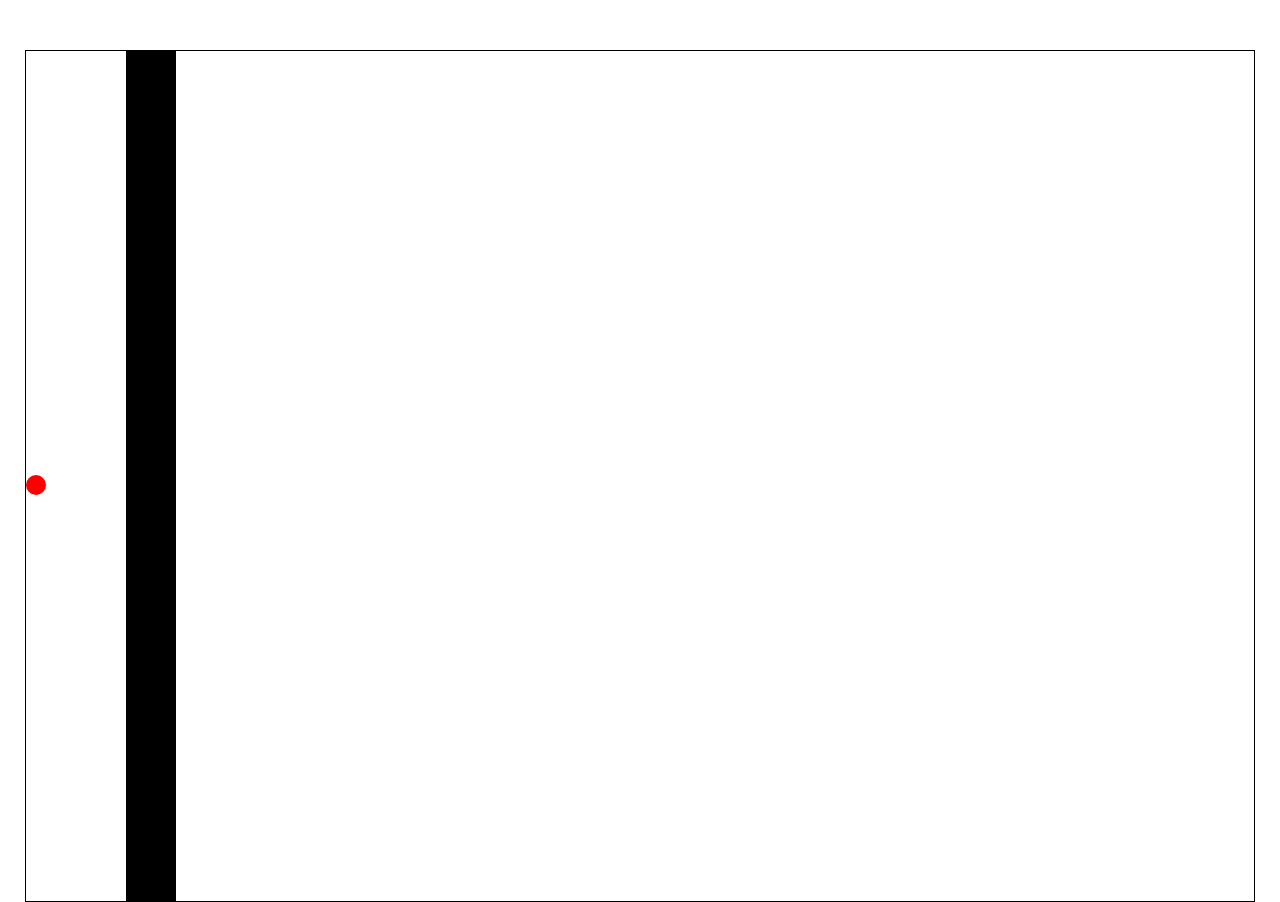
==== public/index.html @ 9cb6cdb5 "background js" ====
<!DOCTYPE html>
<html lang="fr" onclick="jump()">
    <head>
        <meta charset="UTF-8">
        <meta name="viewport" content="width=device-width, initial-scale=1.0">
        <title>Crazy Vegetable Race</title>
        <link rel="stylesheet" href="/public/css/index.css">
    </head>
    
    <body>
        <div id="global">
            <div id="block"></div>
            <div id="space"></div>
            <div id="items"></div>
        </div>
    </body>

    <script src="/public/js/script.js"></script>
    <script src="/public/js/background.js"></script>
</html>
---- public/css/index.css ----
* {
    padding: 0;
    margin: 0;
}

#global {
    height: 850px;
    border: 1px solid black;
    overflow: hidden;
    margin-top: 50px;
    margin-left: 25px;
    margin-right: 25px;
}

#block {
    width : 50px;
    height: 850px;
    background-color: black;
    position: relative;
    left: 100px;
    animation: block 5s infinite linear;
}

@keyframes block {
    0%{left: 2000px;}
    100%{left: -50px;}
}

#space {
    width: 50px;
    height: 150px;
    background-color: white;
    position: relative;
    left: 400px;
    top: -500px;
    animation: block 5s infinite linear;
}

#items {
    width: 20px;
    height: 20px;
    background-color: red;
    position: absolute;
    top: 100px;
    border-radius: 50%;
}
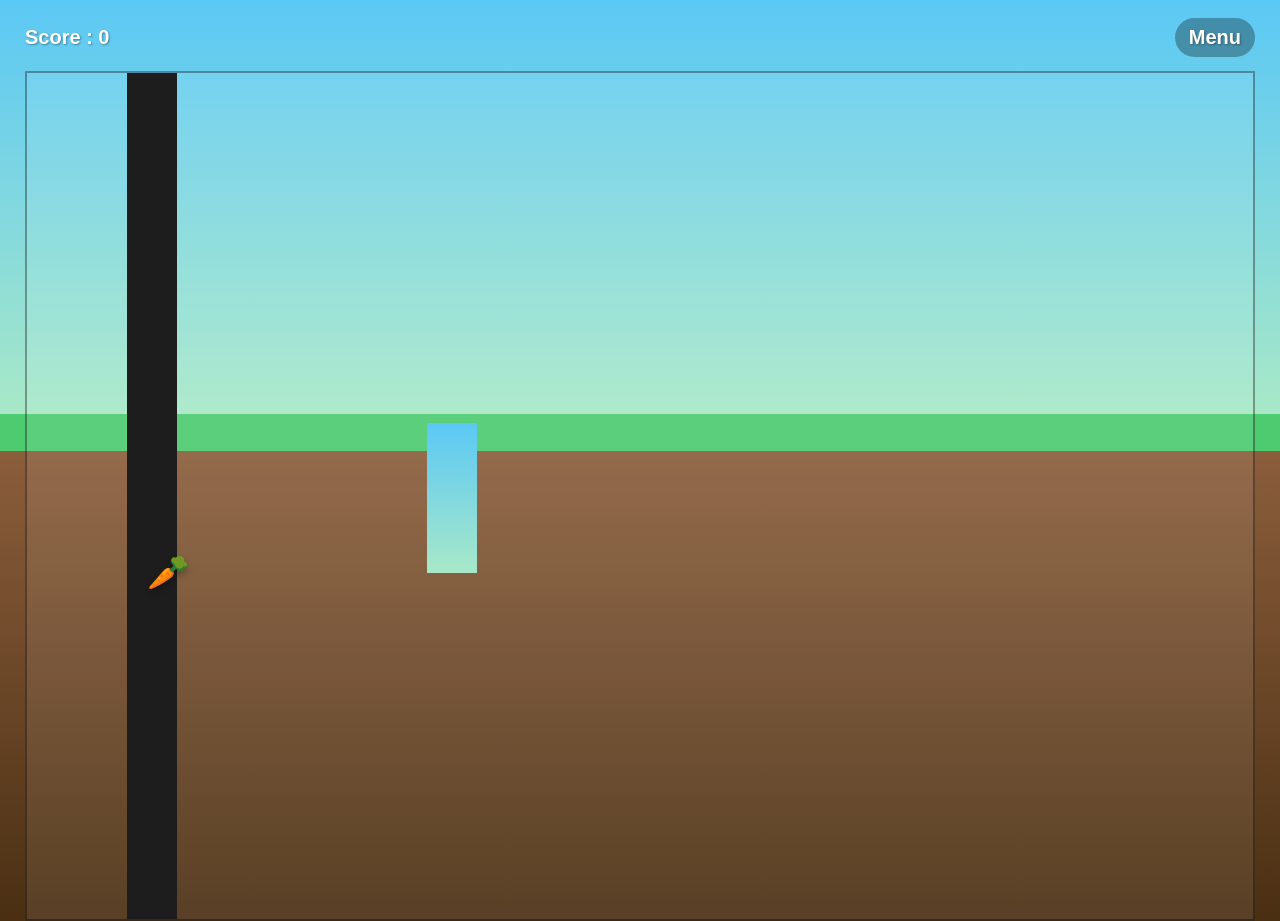
==== commit 89e5fdd4: "Correction après merge" ====
--- a/public/index.html
+++ b/public/index.html
@@ -1,13 +1,14 @@
 <!DOCTYPE html>
-<html lang="fr" onclick="jump()">
+<html lang="fr">
     <head>
         <meta charset="UTF-8">
         <meta name="viewport" content="width=device-width, initial-scale=1.0">
         <title>Crazy Vegetable Race</title>
-        <link rel="stylesheet" href="/public/css/index.css">
+        <link rel="stylesheet" href="css/index.css">
     </head>
     
     <body>
+        <div id="hud"><span>Score : <strong id="score">0</strong></span><a href="menu.html">Menu</a></div>
         <div id="global">
             <div id="block"></div>
             <div id="space"></div>
@@ -15,6 +16,6 @@
         </div>
     </body>
 
-    <script src="/public/js/script.js"></script>
-    <script src="/public/js/background.js"></script>
+    <script src="js/script.js"></script>
+    <script src="js/background.js"></script>
 </html>
--- a/public/css/index.css
+++ b/public/css/index.css
@@ -1,46 +1,80 @@
 * {
-    padding: 0;
-    margin: 0;
+  padding: 0;
+  margin: 0;
+  box-sizing: border-box;
+}
+
+body {
+  min-height: 100vh;
+  background: linear-gradient(#5bc8f5, #a8e8c8 45%, #4ecb71 45%, #4ecb71 49%, #8b5e3c 49%, #4a2f12);
+  font-family: Arial, sans-serif;
+  overflow: hidden;
+  user-select: none;
+}
+
+#hud {
+  width: calc(100vw - 50px);
+  margin: 18px 25px 0;
+  display: flex;
+  justify-content: space-between;
+  align-items: center;
+  color: white;
+  font-size: 20px;
+  font-weight: bold;
+  text-shadow: 1px 1px 2px rgba(0,0,0,0.35);
+}
+
+#hud a {
+  color: white;
+  text-decoration: none;
+  background: rgba(0,0,0,0.3);
+  padding: 8px 14px;
+  border-radius: 999px;
 }
 
 #global {
-    height: 850px;
-    border: 1px solid black;
-    overflow: hidden;
-    margin-top: 50px;
-    margin-left: 25px;
-    margin-right: 25px;
+  position: relative;
+  height: 850px;
+  border: 2px solid rgba(0, 0, 0, 0.35);
+  overflow: hidden;
+  margin: 14px 25px 0;
+  background: rgba(255,255,255,0.08);
 }
 
 #block {
-    width : 50px;
-    height: 850px;
-    background-color: black;
-    position: relative;
-    left: 100px;
-    animation: block 5s infinite linear;
+  width: 50px;
+  height: 850px;
+  background: #1d1d1d;
+  position: relative;
+  left: 100px;
+  animation: block 5s infinite linear;
 }
 
 @keyframes block {
-    0%{left: 2000px;}
-    100%{left: -50px;}
+  0% { left: 2000px; }
+  100% { left: -50px; }
 }
 
 #space {
-    width: 50px;
-    height: 150px;
-    background-color: white;
-    position: relative;
-    left: 400px;
-    top: -500px;
-    animation: block 5s infinite linear;
+  width: 50px;
+  height: 150px;
+  background: linear-gradient(#5bc8f5, #a8e8c8);
+  position: relative;
+  left: 400px;
+  top: -500px;
+  animation: block 5s infinite linear;
 }
 
 #items {
-    width: 20px;
-    height: 20px;
-    background-color: red;
-    position: absolute;
-    top: 100px;
-    border-radius: 50%;
-}+  width: 42px;
+  height: 42px;
+  position: absolute;
+  top: 100px;
+  left: 120px;
+  display: flex;
+  align-items: center;
+  justify-content: center;
+  font-size: 34px;
+  line-height: 1;
+  filter: drop-shadow(0 4px 3px rgba(0,0,0,0.25));
+}
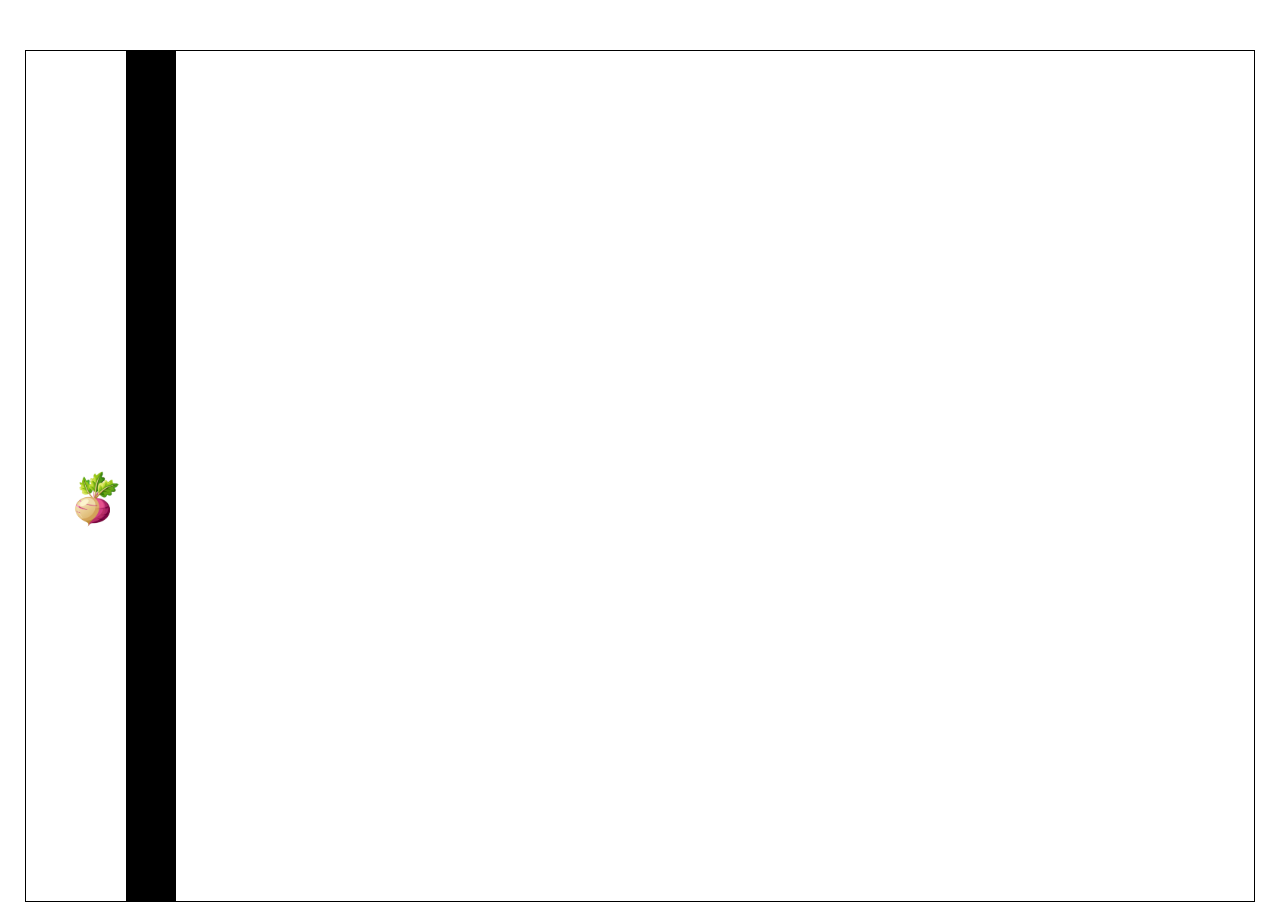
==== commit 25845d45: "add : debug and character" ====
--- a/public/index.html
+++ b/public/index.html
@@ -1,21 +1,19 @@
 <!DOCTYPE html>
-<html lang="fr">
+<html lang="fr" onclick="jump()">
     <head>
         <meta charset="UTF-8">
         <meta name="viewport" content="width=device-width, initial-scale=1.0">
         <title>Crazy Vegetable Race</title>
-        <link rel="stylesheet" href="css/index.css">
+        <link rel="stylesheet" href="/public/css/index.css">
     </head>
     
     <body>
-        <div id="hud"><span>Score : <strong id="score">0</strong></span><a href="menu.html">Menu</a></div>
         <div id="global">
             <div id="block"></div>
             <div id="space"></div>
-            <div id="items"></div>
+            <img id="items" src="img/navet.png"/>
         </div>
     </body>
 
-    <script src="js/script.js"></script>
-    <script src="js/background.js"></script>
+    <script src="/public/js/script.js"></script>
 </html>
--- a/public/css/index.css
+++ b/public/css/index.css
@@ -1,80 +1,46 @@
 * {
-  padding: 0;
-  margin: 0;
-  box-sizing: border-box;
-}
-
-body {
-  min-height: 100vh;
-  background: linear-gradient(#5bc8f5, #a8e8c8 45%, #4ecb71 45%, #4ecb71 49%, #8b5e3c 49%, #4a2f12);
-  font-family: Arial, sans-serif;
-  overflow: hidden;
-  user-select: none;
-}
-
-#hud {
-  width: calc(100vw - 50px);
-  margin: 18px 25px 0;
-  display: flex;
-  justify-content: space-between;
-  align-items: center;
-  color: white;
-  font-size: 20px;
-  font-weight: bold;
-  text-shadow: 1px 1px 2px rgba(0,0,0,0.35);
-}
-
-#hud a {
-  color: white;
-  text-decoration: none;
-  background: rgba(0,0,0,0.3);
-  padding: 8px 14px;
-  border-radius: 999px;
+    padding: 0;
+    margin: 0;
 }
 
 #global {
-  position: relative;
-  height: 850px;
-  border: 2px solid rgba(0, 0, 0, 0.35);
-  overflow: hidden;
-  margin: 14px 25px 0;
-  background: rgba(255,255,255,0.08);
+    height: 850px;
+    border: 1px solid black;
+    overflow: hidden;
+    margin-top: 50px;
+    margin-left: 25px;
+    margin-right: 25px;
 }
 
 #block {
-  width: 50px;
-  height: 850px;
-  background: #1d1d1d;
-  position: relative;
-  left: 100px;
-  animation: block 5s infinite linear;
+    width : 50px;
+    height: 850px;
+    background-color: black;
+    position: relative;
+    left: 100px;
+    animation: block 5s infinite linear;
 }
 
 @keyframes block {
-  0% { left: 2000px; }
-  100% { left: -50px; }
+    0%{left: 2000px;}
+    100%{left: -50px;}
 }
 
 #space {
-  width: 50px;
-  height: 150px;
-  background: linear-gradient(#5bc8f5, #a8e8c8);
-  position: relative;
-  left: 400px;
-  top: -500px;
-  animation: block 5s infinite linear;
+    width: 50px;
+    height: 150px;
+    background-color: white;
+    position: relative;
+    left: 400px;
+    top: -500px;
+    animation: block 5s infinite linear;
 }
 
 #items {
-  width: 42px;
-  height: 42px;
-  position: absolute;
-  top: 100px;
-  left: 120px;
-  display: flex;
-  align-items: center;
-  justify-content: center;
-  font-size: 34px;
-  line-height: 1;
-  filter: drop-shadow(0 4px 3px rgba(0,0,0,0.25));
-}
+    width: 60px;
+    height: 60px;
+    position: absolute;
+    top: 100px;
+    border-radius: 50%;
+    margin-left: 40px;
+}
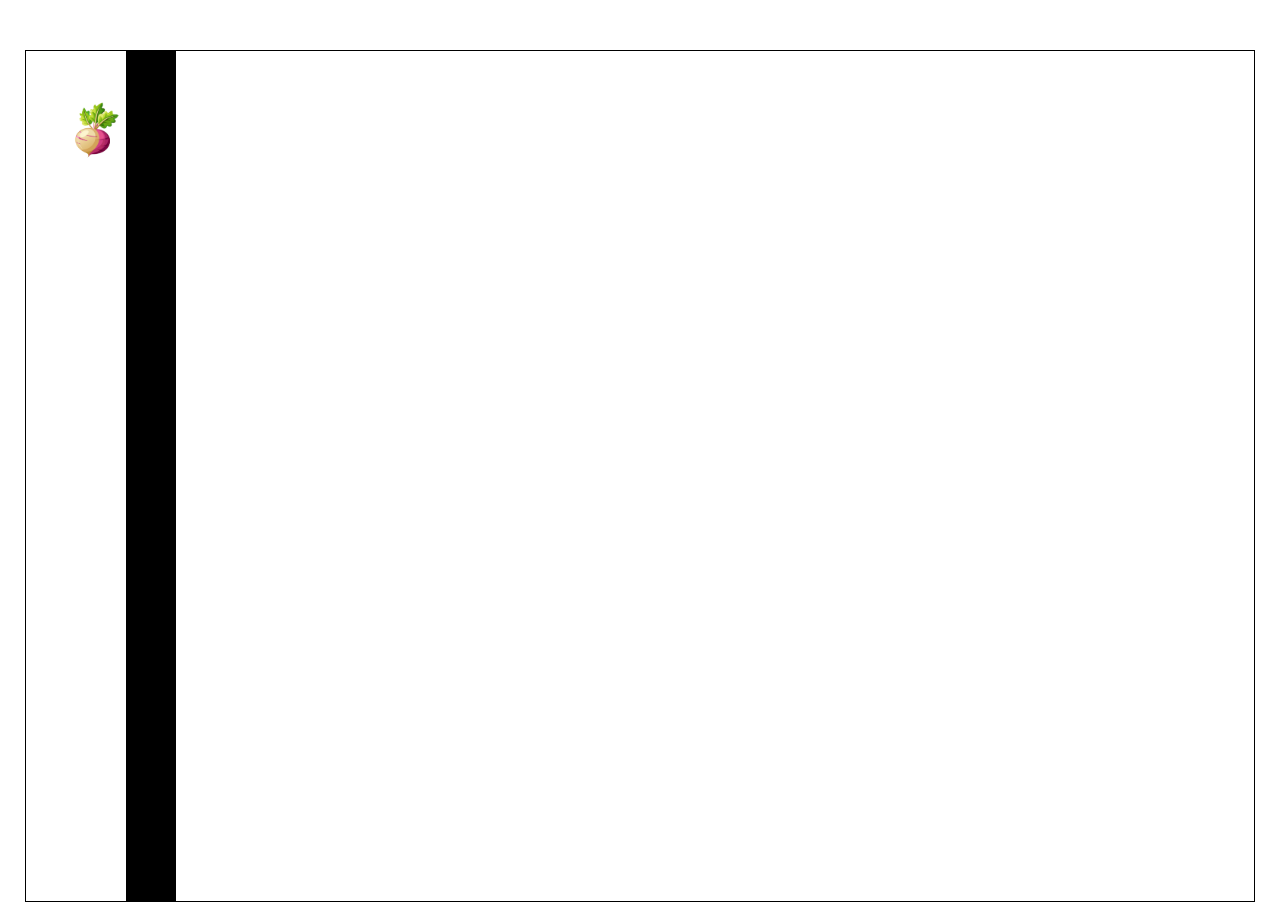
==== commit 6711570f: "Merge pull request #2 from timeoblrynov/Really-Van Really van" ====
--- a/public/index.html
+++ b/public/index.html
@@ -15,5 +15,5 @@
         </div>
     </body>
 
-    <script src="/public/js/script.js"></script>
+    <!--<script src="/public/js/script.js"></script>-->
 </html>
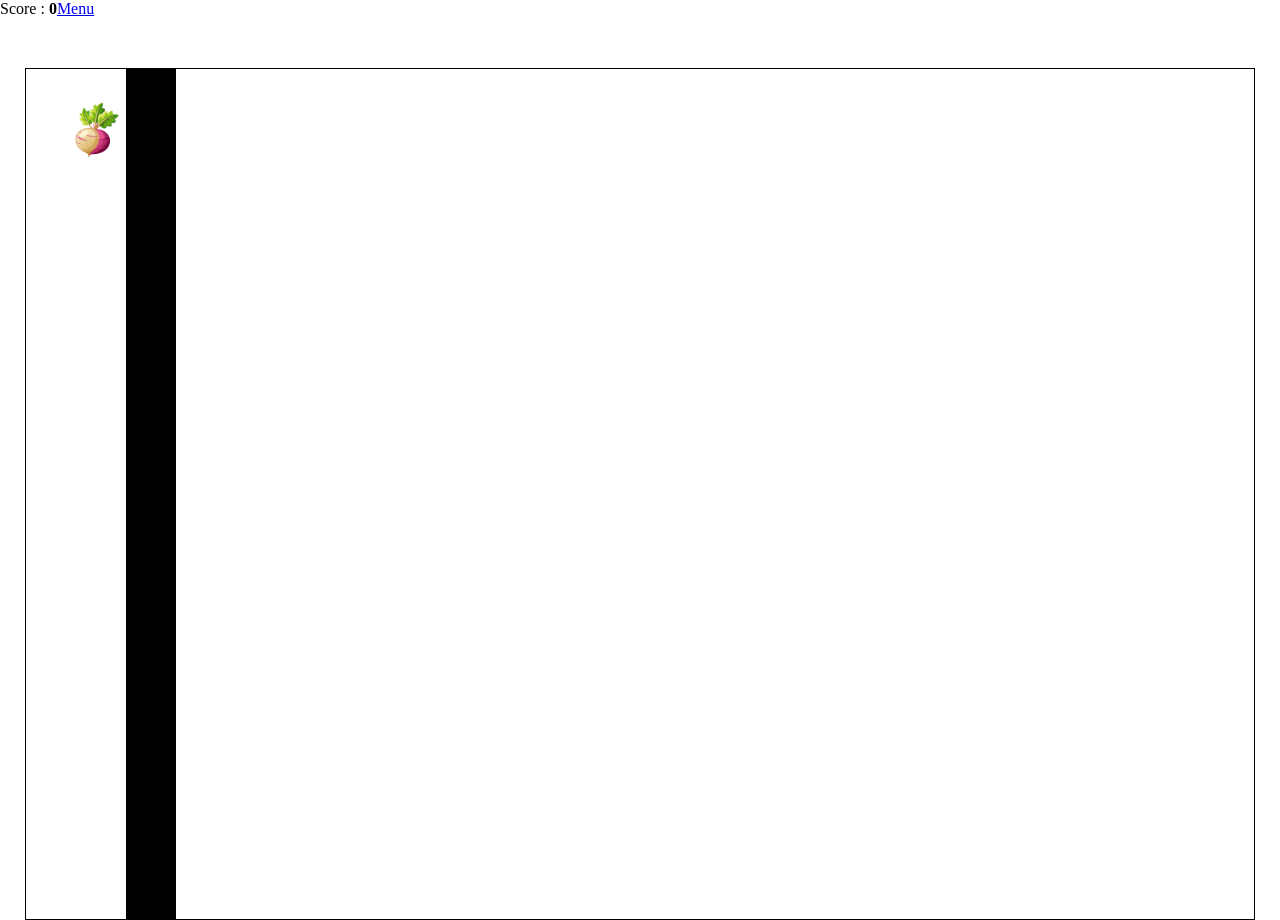
==== commit 0bb8ff1b: "Merge branch 'main' into Max" ====
--- a/public/index.html
+++ b/public/index.html
@@ -1,13 +1,14 @@
 <!DOCTYPE html>
-<html lang="fr" onclick="jump()">
+<html lang="fr">
     <head>
         <meta charset="UTF-8">
         <meta name="viewport" content="width=device-width, initial-scale=1.0">
         <title>Crazy Vegetable Race</title>
-        <link rel="stylesheet" href="/public/css/index.css">
+        <link rel="stylesheet" href="css/index.css">
     </head>
     
     <body>
+        <div id="hud"><span>Score : <strong id="score">0</strong></span><a href="menu.html">Menu</a></div>
         <div id="global">
             <div id="block"></div>
             <div id="space"></div>
@@ -15,5 +16,6 @@
         </div>
     </body>
 
-    <!--<script src="/public/js/script.js"></script>-->
+    <script src="js/script.js"></script>
+    <script src="js/background.js"></script>
 </html>
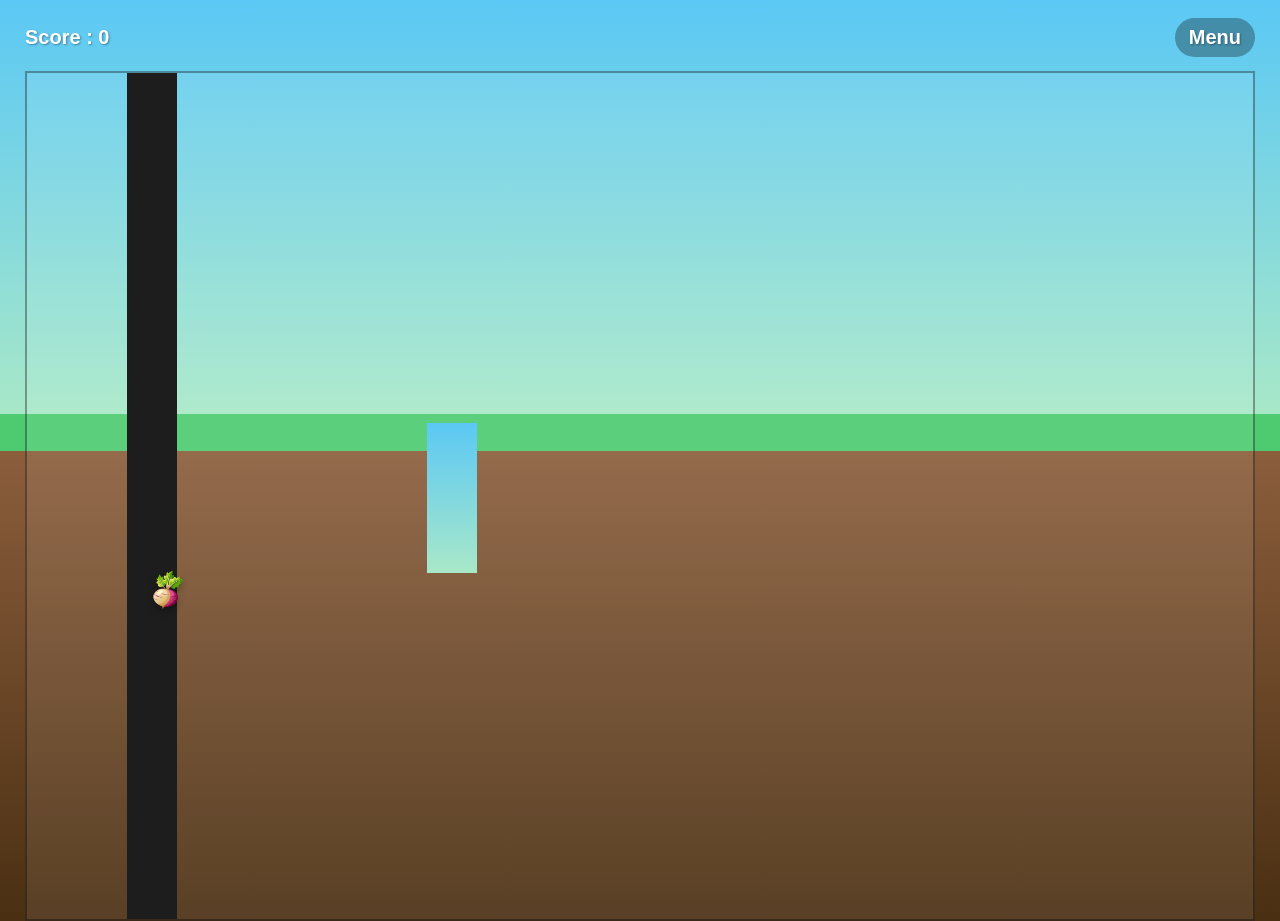
==== commit 7a1fd418: "add : merge on main" ====
--- a/public/index.html
+++ b/public/index.html
@@ -1,5 +1,5 @@
 <!DOCTYPE html>
-<html lang="fr">
+<html lang="fr" onclick="jump()">
     <head>
         <meta charset="UTF-8">
         <meta name="viewport" content="width=device-width, initial-scale=1.0">
--- a/public/css/index.css
+++ b/public/css/index.css
@@ -1,46 +1,80 @@
 * {
-    padding: 0;
-    margin: 0;
+  padding: 0;
+  margin: 0;
+  box-sizing: border-box;
+}
+
+body {
+  min-height: 100vh;
+  background: linear-gradient(#5bc8f5, #a8e8c8 45%, #4ecb71 45%, #4ecb71 49%, #8b5e3c 49%, #4a2f12);
+  font-family: Arial, sans-serif;
+  overflow: hidden;
+  user-select: none;
+}
+
+#hud {
+  width: calc(100vw - 50px);
+  margin: 18px 25px 0;
+  display: flex;
+  justify-content: space-between;
+  align-items: center;
+  color: white;
+  font-size: 20px;
+  font-weight: bold;
+  text-shadow: 1px 1px 2px rgba(0,0,0,0.35);
+}
+
+#hud a {
+  color: white;
+  text-decoration: none;
+  background: rgba(0,0,0,0.3);
+  padding: 8px 14px;
+  border-radius: 999px;
 }
 
 #global {
-    height: 850px;
-    border: 1px solid black;
-    overflow: hidden;
-    margin-top: 50px;
-    margin-left: 25px;
-    margin-right: 25px;
+  position: relative;
+  height: 850px;
+  border: 2px solid rgba(0, 0, 0, 0.35);
+  overflow: hidden;
+  margin: 14px 25px 0;
+  background: rgba(255,255,255,0.08);
 }
 
 #block {
-    width : 50px;
-    height: 850px;
-    background-color: black;
-    position: relative;
-    left: 100px;
-    animation: block 5s infinite linear;
+  width: 50px;
+  height: 850px;
+  background: #1d1d1d;
+  position: relative;
+  left: 100px;
+  animation: block 5s infinite linear;
 }
 
 @keyframes block {
-    0%{left: 2000px;}
-    100%{left: -50px;}
+  0% { left: 2000px; }
+  100% { left: -50px; }
 }
 
 #space {
-    width: 50px;
-    height: 150px;
-    background-color: white;
-    position: relative;
-    left: 400px;
-    top: -500px;
-    animation: block 5s infinite linear;
+  width: 50px;
+  height: 150px;
+  background: linear-gradient(#5bc8f5, #a8e8c8);
+  position: relative;
+  left: 400px;
+  top: -500px;
+  animation: block 5s infinite linear;
 }
 
 #items {
-    width: 60px;
-    height: 60px;
-    position: absolute;
-    top: 100px;
-    border-radius: 50%;
-    margin-left: 40px;
-}+  width: 42px;
+  height: 42px;
+  position: absolute;
+  top: 100px;
+  left: 120px;
+  display: flex;
+  align-items: center;
+  justify-content: center;
+  font-size: 34px;
+  line-height: 1;
+  filter: drop-shadow(0 4px 3px rgba(0,0,0,0.25));
+}
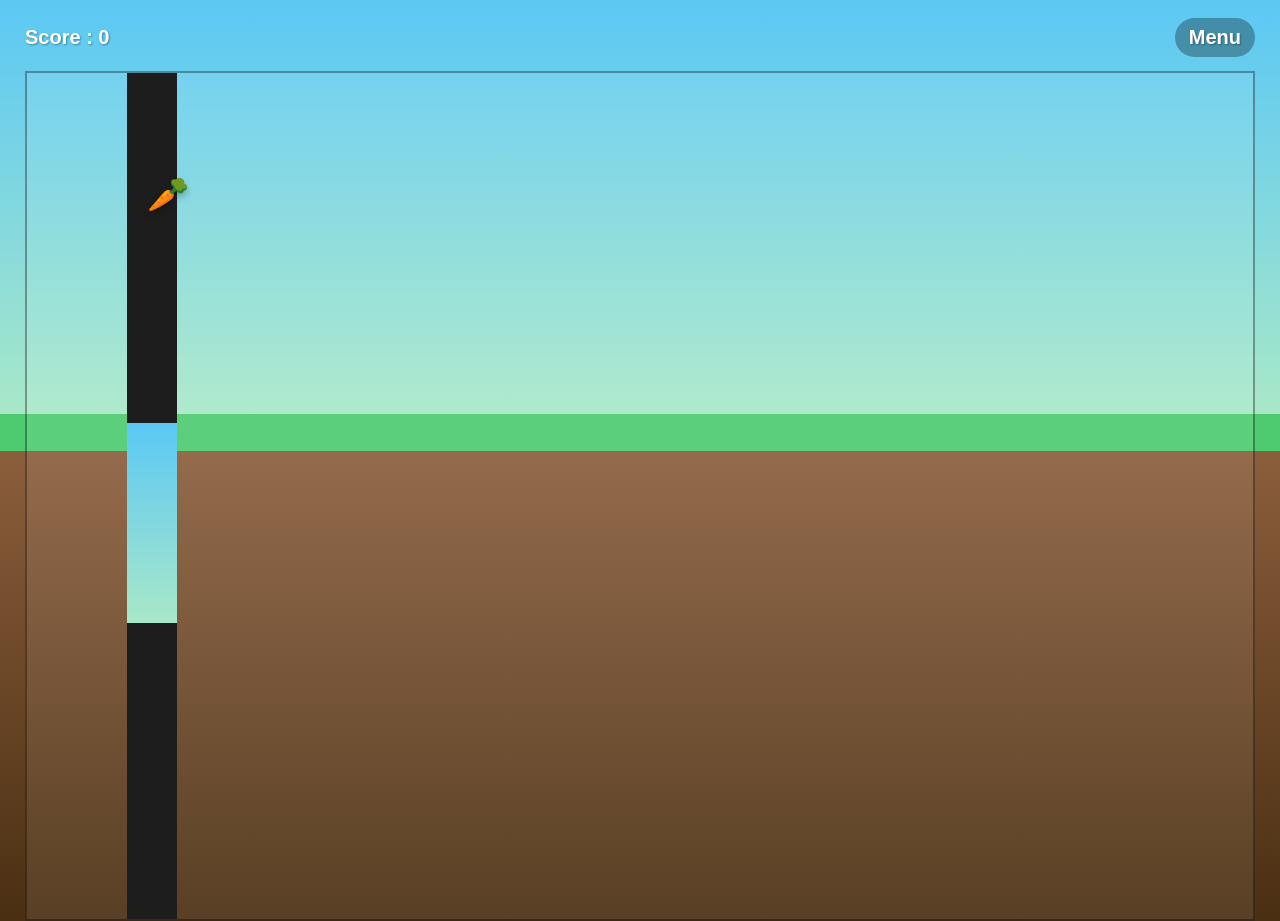
==== commit 799f1052: "modif : game work" ====
--- a/public/index.html
+++ b/public/index.html
@@ -12,7 +12,7 @@
         <div id="global">
             <div id="block"></div>
             <div id="space"></div>
-            <img id="items" src="img/navet.png"/>
+            <div id="items"></div>
         </div>
     </body>
 
--- a/public/css/index.css
+++ b/public/css/index.css
@@ -57,10 +57,10 @@
 
 #space {
   width: 50px;
-  height: 150px;
+  height: 200px;
   background: linear-gradient(#5bc8f5, #a8e8c8);
   position: relative;
-  left: 400px;
+  left: 100px;
   top: -500px;
   animation: block 5s infinite linear;
 }
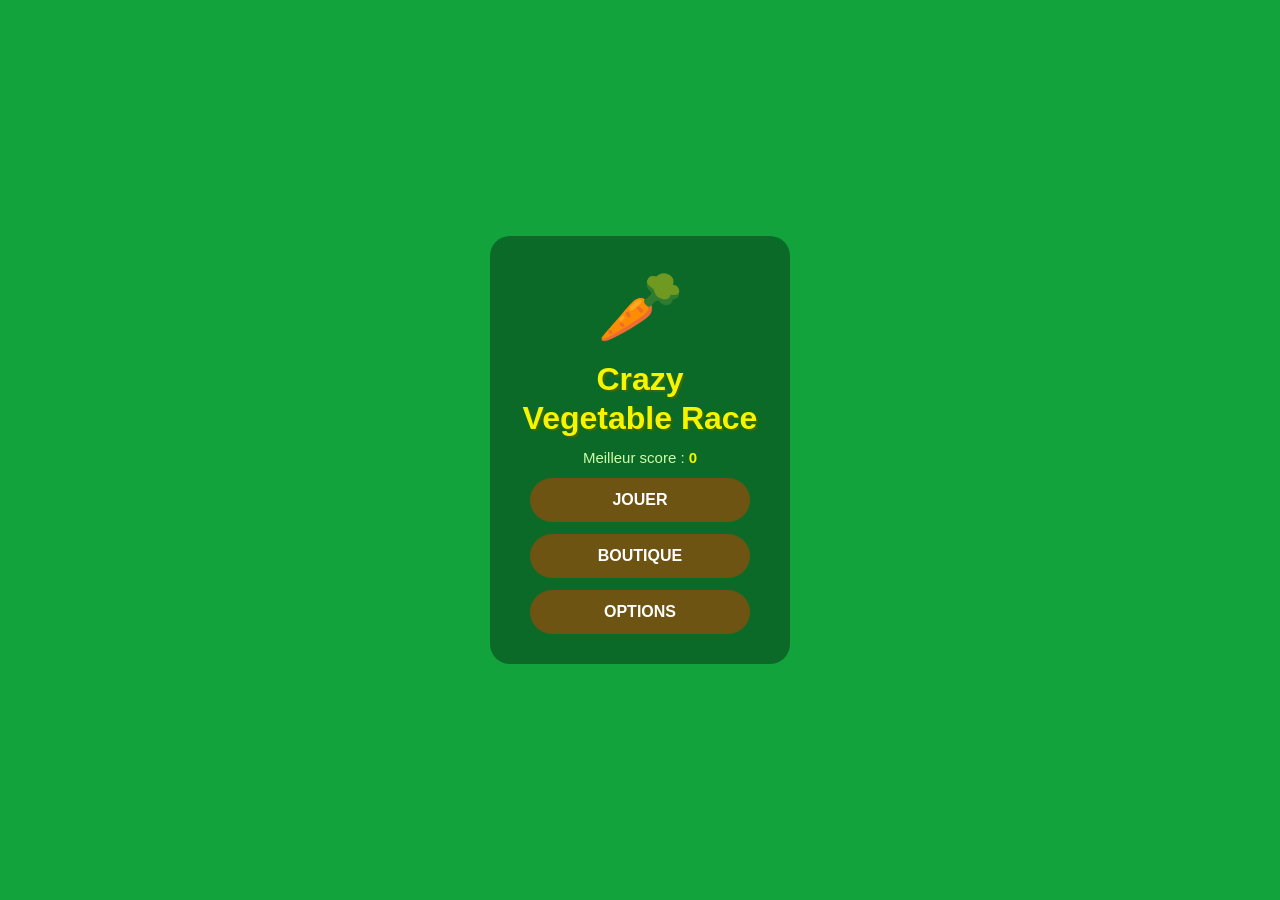
==== commit 3c3a53b0: "add : time level up" ====
--- a/public/index.html
+++ b/public/index.html
@@ -1,21 +1,69 @@
 <!DOCTYPE html>
-<html lang="fr" onclick="jump()">
-    <head>
-        <meta charset="UTF-8">
-        <meta name="viewport" content="width=device-width, initial-scale=1.0">
-        <title>Crazy Vegetable Race</title>
-        <link rel="stylesheet" href="css/index.css">
-    </head>
-    
-    <body>
-        <div id="hud"><span>Score : <strong id="score">0</strong></span><a href="menu.html">Menu</a></div>
-        <div id="global">
-            <div id="block"></div>
-            <div id="space"></div>
-            <div id="items"></div>
+<html lang="fr">
+
+<head>
+    <meta charset="UTF-8">
+    <meta name="viewport" content="width=device-width, initial-scale=1.0">
+    <title>Crazy Vegetable Race</title>
+    <link rel="stylesheet" href="css/index.css">
+</head>
+
+<body>
+
+
+    <div id="menu-container">
+
+        <div id="perso">🥭</div>
+
+        <h1 id="titre">Crazy<br>Vegetable Race</h1>
+        <p id="best-score">Meilleur score : <span id="best-val">0</span></p>
+
+        <button class="btn-play" onclick="window.location.href='game.html'">JOUER</button>
+        <button class="btn-boutique" onclick="ouvrirBoutique()">BOUTIQUE</button>
+        <button class="btn-options" onclick="ouvrirOptions()">OPTIONS</button>
+
+        <div id="boutique" class="panneau cache">
+            <h2>Boutique</h2>
+            <p id="coins-boutique">Pièces : <span id="coins-val">0</span></p>
+
+            <div id="grille-skins"></div>
+
+            <button class="btn-options" onclick="fermerBoutique()">Fermer</button>
         </div>
-    </body>
 
-    <script src="js/script.js"></script>
-    <script src="js/background.js"></script>
+        <div id="options" class="panneau cache">
+            <h2>Options</h2>
+
+            <div class="option-ligne">
+
+                <label>Musique</label>
+
+                <input type="range" id="vol-musique" min="0" max="100" value="70"
+                    oninput="document.getElementById('val-musique').textContent = this.value">
+                <span id="val-musique">70</span>
+            </div>
+
+            <div class="option-ligne">
+                <label>Effets</label>
+                <input type="range" id="vol-effets" min="0" max="100" value="80"
+                    oninput="document.getElementById('val-effets').textContent = this.value">
+                <span id="val-effets">80</span>
+            </div>
+
+            <div class="option-ligne">
+                <label>Saut</label>
+                <input type="range" id="sens-saut" min="1" max="10" value="5"
+                    oninput="document.getElementById('val-saut').textContent = this.value">
+                <span id="val-saut">5</span>
+            </div>
+
+            <button class="btn-options" onclick="fermerOptions()">Fermer</button>
+        </div>
+
+    </div>
+
+    <script src="js/menu.js"></script>
+
+</body>        
+
 </html>
--- a/public/css/index.css
+++ b/public/css/index.css
@@ -1,80 +1,160 @@
+
 * {
+  margin: 0;
   padding: 0;
-  margin: 0;
   box-sizing: border-box;
 }
 
 body {
-  min-height: 100vh;
-  background: linear-gradient(#5bc8f5, #a8e8c8 45%, #4ecb71 45%, #4ecb71 49%, #8b5e3c 49%, #4a2f12);
-  font-family: Arial, sans-serif;
-  overflow: hidden;
-  user-select: none;
-}
-
-#hud {
-  width: calc(100vw - 50px);
-  margin: 18px 25px 0;
-  display: flex;
-  justify-content: space-between;
-  align-items: center;
-  color: white;
-  font-size: 20px;
-  font-weight: bold;
-  text-shadow: 1px 1px 2px rgba(0,0,0,0.35);
-}
-
-#hud a {
-  color: white;
-  text-decoration: none;
-  background: rgba(0,0,0,0.3);
-  padding: 8px 14px;
-  border-radius: 999px;
-}
-
-#global {
-  position: relative;
-  height: 850px;
-  border: 2px solid rgba(0, 0, 0, 0.35);
-  overflow: hidden;
-  margin: 14px 25px 0;
-  background: rgba(255,255,255,0.08);
-}
-
-#block {
-  width: 50px;
-  height: 850px;
-  background: #1d1d1d;
-  position: relative;
-  left: 100px;
-  animation: block 5s infinite linear;
-}
-
-@keyframes block {
-  0% { left: 2000px; }
-  100% { left: -50px; }
-}
-
-#space {
-  width: 50px;
-  height: 200px;
-  background: linear-gradient(#5bc8f5, #a8e8c8);
-  position: relative;
-  left: 100px;
-  top: -500px;
-  animation: block 5s infinite linear;
-}
-
-#items {
-  width: 42px;
-  height: 42px;
-  position: absolute;
-  top: 100px;
-  left: 120px;
+  background: #12a33d;
   display: flex;
   align-items: center;
   justify-content: center;
-  font-size: 34px;
-  line-height: 1;
-  filter: drop-shadow(0 4px 3px rgba(0,0,0,0.25));
+  min-height: 100vh;
+  overflow: hidden;
+  user-select: none;
+  font-family: Arial, sans-serif;
 }
+
+
+#menu-container {
+  display: flex;
+  flex-direction: column;   
+  align-items: center;       
+  gap: 12px;                
+  padding: 30px;
+  background: rgba(0, 0, 0, 0.35);
+  border-radius: 20px;
+  min-width: 300px;
+}
+
+
+#perso {
+  font-size: 70px;
+  animation: bounce 1.1s ease-in-out infinite;
+}
+
+
+#titre {
+  font-size: 32px;
+  color: #f5f500;
+  text-align: center;
+  text-shadow: 2px 2px 0 #3a6800;
+  line-height: 1.2;
+}
+
+
+#best-score {
+  color: #cfffaa;
+  font-size: 15px;
+}
+#best-val {
+  color: #f5f500;
+  font-weight: bold;
+}
+
+
+.btn-play,
+.btn-boutique,
+.btn-options {
+  background-color: rgb(109, 84, 18);
+  border-radius: 50px;
+  cursor: pointer;
+  border: none;
+  width: 220px;
+  padding: 13px 0;          
+  
+  color: white;
+  font-size: 16px;
+  font-weight: bold;
+  
+  transition: transform 0.1s, background-color 0.15s;
+}
+
+.btn-play:hover    { background-color: rgb(145, 112, 24); transform: scale(1.03); }
+.btn-boutique:hover{ background-color: rgb(145, 112, 24); transform: scale(1.03); }
+.btn-options:hover { background-color: rgb(145, 112, 24); transform: scale(1.03); }
+
+.btn-play:active,
+.btn-boutique:active,
+.btn-options:active {
+  transform: scale(0.97);
+}
+
+.panneau {
+  position: absolute;        
+  top: 50%;
+  left: 50%;
+  transform: translate(-50%, -50%);  
+  background: rgba(10, 40, 10, 0.97);
+  border: 2px solid rgba(100, 220, 50, 0.3);
+  border-radius: 16px;
+  padding: 28px 32px;
+  min-width: 290px;
+  color: white;
+  display: flex;
+  flex-direction: column;
+  gap: 14px;
+  z-index: 10;
+}
+
+.panneau h2 {
+  color: #f5f500;
+  font-size: 24px;
+  text-align: center;
+}
+
+.cache {
+  display: none !important;
+}
+
+.option-ligne {
+  display: flex;
+  align-items: center;
+  gap: 10px;
+}
+.option-ligne label {
+  flex: 1;
+  font-size: 14px;
+  color: #cfffaa;
+}
+.option-ligne input[type="range"] {
+  flex: 2;
+  accent-color: #7ef742;  
+}
+.option-ligne span {
+  min-width: 30px;
+  text-align: right;
+  color: #f5f500;
+  font-weight: bold;
+}
+
+
+#grille-skins {
+  display: grid;
+  grid-template-columns: repeat(3, 1fr);
+  gap: 10px;
+}
+
+
+.carte-skin {
+  background: rgba(255,255,255,0.07);
+  border: 2px solid rgba(255,255,255,0.1);
+  border-radius: 12px;
+  padding: 12px 6px;
+  text-align: center;
+  cursor: pointer;
+  transition: border-color 0.15s;
+}
+.carte-skin:hover          { border-color: rgba(255,255,255,0.3); }
+.carte-skin.possede        { border-color: rgba(100,220,100,0.5); }
+.carte-skin.selectionne    { border-color: #7ef742; background: rgba(100,220,50,0.1); }
+.carte-skin .skin-emoji    { font-size: 36px; display: block; margin-bottom: 4px; }
+.carte-skin .skin-nom      { font-size: 12px; color: #cfffaa; }
+.carte-skin .skin-prix     { font-size: 12px; color: #ffd700; margin-top: 3px; }
+
+
+@keyframes bounce {
+  0%, 100% { transform: translateY(0px) rotate(-4deg); }
+  50%       { transform: translateY(-14px) rotate(4deg); }
+}
